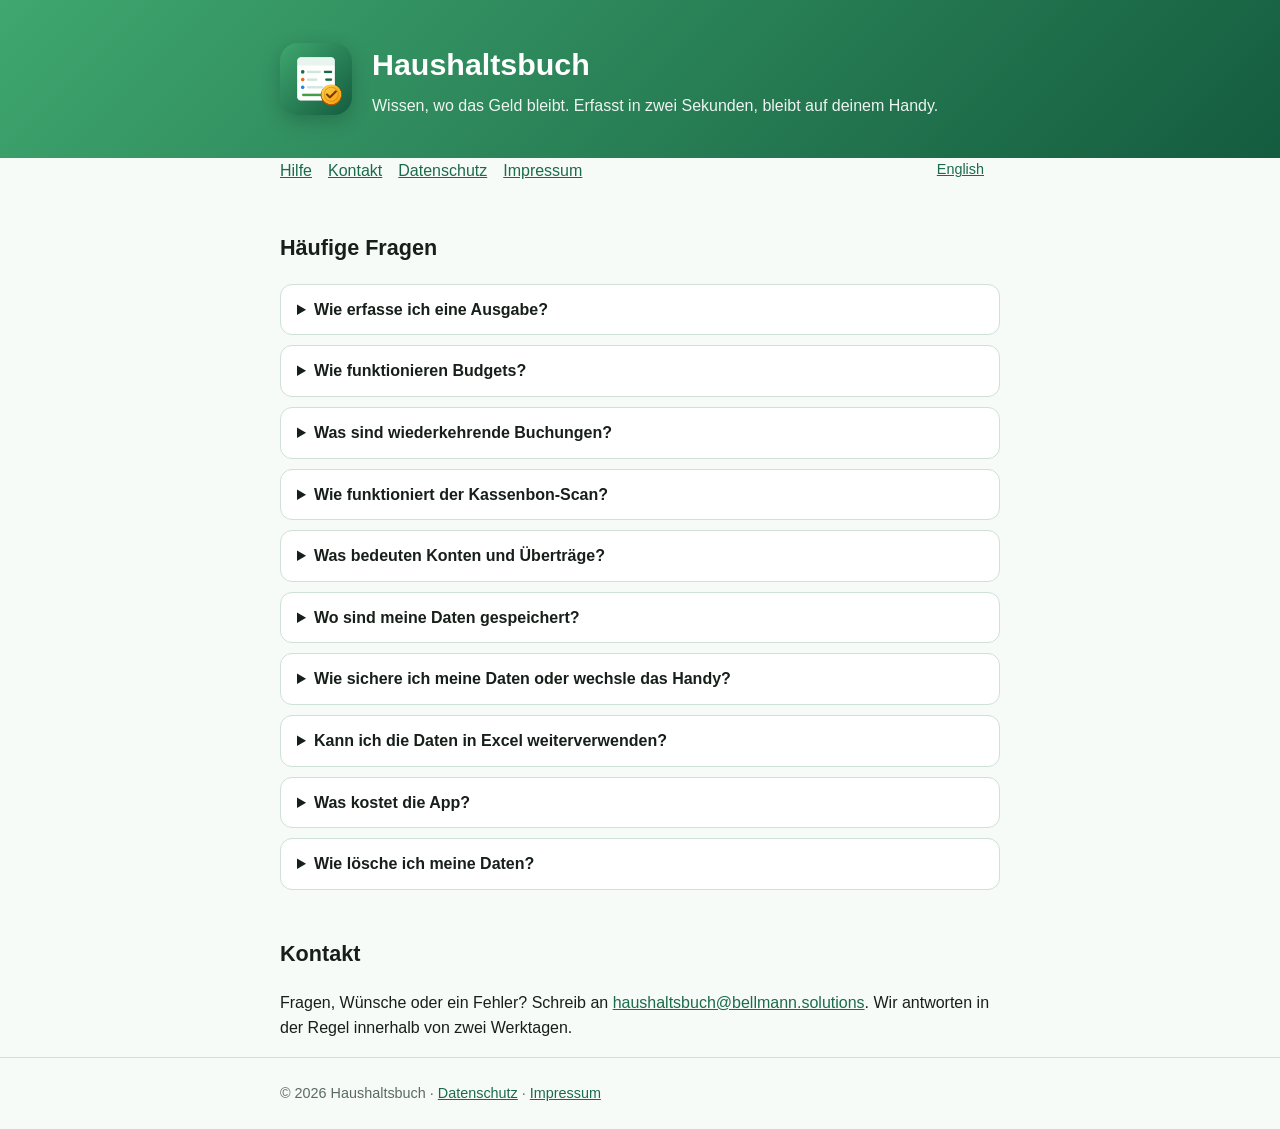
==== index.html @ 77cda39b "Seiten aktualisiert 2026-09-21" ====
<!doctype html>
<html lang="de">
<head>
<meta charset="utf-8">
<meta name="viewport" content="width=device-width, initial-scale=1">
<title>Haushaltsbuch – Hilfe und Support</title>
<link rel="stylesheet" href="style.css">
<link rel="icon" href="icon.png">
</head>
<body>
<header><div class="wrap"><img src="icon.png" alt=""><div><h1>Haushaltsbuch</h1><p>Wissen, wo das Geld bleibt. Erfasst in zwei Sekunden, bleibt auf deinem Handy.</p></div></div></header>
<main class="wrap">
<nav><a href="#hilfe">Hilfe</a><a href="#kontakt">Kontakt</a><a href="datenschutz.html">Datenschutz</a><a href="impressum.html">Impressum</a><span class="lang"><a href="support.html">English</a></span></nav>

<h2 id="hilfe">Häufige Fragen</h2>
<details><summary>Wie erfasse ich eine Ausgabe?</summary><p>Tippe unten auf Plus, gib den Betrag über den Zahlenblock ein und tippe auf die Kategorie. Die Buchung ist gespeichert, das Datum ist heute, das Konto das zuletzt genutzte. Notiz, Empfänger oder Belegfoto kannst du vor dem Kategorie-Tipp ergänzen oder später nachtragen. Wer lieber erst die Kategorie wählt, tippt danach den Betrag und auf „Speichern“.</p></details>
<details><summary>Wie funktionieren Budgets?</summary><p>Im Reiter Budgets legst du je Kategorie einen Betrag pro Monat fest, zusätzlich ein Gesamtbudget. Der Balken wird gelb ab 80 % und rot ab 100 %. Budgets gelten für jeden Monat, bis du sie änderst. Kostenlos sind zwei Budgets, mit Premium beliebig viele.</p></details>
<details><summary>Was sind wiederkehrende Buchungen?</summary><p>Miete, Abos oder Gehalt legst du einmal als Regel an: Betrag, Kategorie, Konto, Wiederholung (wöchentlich, monatlich, jährlich, auch alle zwei oder drei), Anfang und Ende. Am Fälligkeitstag entsteht daraus eine Buchung. Bis dahin siehst du sie in der Liste als geplant, damit nichts als erledigt gilt, was noch aussteht. Wiederkehrende Buchungen sind Teil von Premium.</p></details>
<details><summary>Wie funktioniert der Kassenbon-Scan?</summary><p>Tippe beim Erfassen auf das Scan-Symbol und fotografiere den Bon. Die Texterkennung läuft auf deinem Gerät und schlägt Summe, Datum und Händler vor, bei bekannten Ketten auch die Kategorie. Du prüfst, änderst bei Bedarf und speicherst. Das Foto bleibt an der Buchung. Dein Kassenbon verlässt dein Handy nicht.</p></details>
<details><summary>Was bedeuten Konten und Überträge?</summary><p>Konten sind Bargeld, Girokonto, Kreditkarte, Sparkonto oder was du brauchst. Jede Buchung gehört zu einem Konto, der Kontostand ergibt sich aus Anfangssaldo und Buchungen. Ein Übertrag verschiebt Geld zwischen zwei Konten, zum Beispiel Geld abheben. Kostenlos ist ein Konto, mit Premium beliebig viele.</p></details>
<details><summary>Wo sind meine Daten gespeichert?</summary><p>Ausschließlich auf deinem Gerät. Es gibt kein Konto, keine Bankverbindung und keinen Server. Auch die Texterkennung für Kassenbons läuft auf dem Gerät. Details in der <a href="datenschutz.html">Datenschutzerklärung</a>.</p></details>
<details><summary>Wie sichere ich meine Daten oder wechsle das Handy?</summary><p>Unter Mehr › „Sicherung erstellen“ speicherst du alles in einer Datei, auf Wunsch mit Passwort verschlüsselt, zum Beispiel in iCloud Drive oder per AirDrop auf den Computer. Auf dem neuen Gerät wählst du „Sicherung wiederherstellen“.</p></details>
<details><summary>Kann ich die Daten in Excel weiterverwenden?</summary><p>Ja. Unter Mehr exportierst du alle Buchungen als Excel-Datei mit drei Tabellenblättern (Buchungen, Konten, Monate) oder als CSV.</p></details>
<details><summary>Was kostet die App?</summary><p>Buchungen, Kategorien, ein Konto, zwei Budgets, Monatsübersicht, Sicherung und Export sind kostenlos, ohne Werbung und ohne Limit bei den Buchungen. Premium bringt unbegrenzt Konten und Budgets, wiederkehrende Buchungen, Kassenbon-Scan, Jahresübersicht mit Rückblick und Face ID. Du zahlst jährlich (mit sieben Tagen Probe) oder einmal. Abos verwaltest und kündigst du in den Einstellungen deines App-Store-Kontos.</p></details>
<details><summary>Wie lösche ich meine Daten?</summary><p>Unter Mehr › „Alle Daten löschen“ oder indem du die App löschst. Da nichts auf Servern liegt, ist damit alles weg.</p></details>

<h2 id="kontakt">Kontakt</h2>
<p>Fragen, Wünsche oder ein Fehler? Schreib an <a href="mailto:haushaltsbuch@bellmann.solutions">haushaltsbuch@bellmann.solutions</a>. Wir antworten in der Regel innerhalb von zwei Werktagen.</p>
</main>
<footer><div class="wrap">© 2026 Haushaltsbuch · <a href="datenschutz.html">Datenschutz</a> · <a href="impressum.html">Impressum</a></div></footer>
</body>
</html>
---- style.css ----
:root { --accent: #1B6B4A; --accent-soft: #DDF0E6; --text: #171f1a; --muted: #5c6b62; --bg: #f7fbf8; }
* { box-sizing: border-box; }
body { margin: 0; font-family: -apple-system, BlinkMacSystemFont, "Segoe UI", Roboto, Helvetica, Arial, sans-serif; color: var(--text); background: var(--bg); line-height: 1.6; }
header { background: linear-gradient(135deg, #3FA76F, #145C3F); color: #fff; padding: 40px 20px; }
header .wrap { display: flex; align-items: center; gap: 20px; }
header img { width: 72px; height: 72px; border-radius: 18px; box-shadow: 0 6px 20px rgba(0,0,0,.2); }
header h1 { margin: 0; font-size: 1.9rem; }
header p { margin: 4px 0 0; opacity: .92; }
.wrap { max-width: 760px; margin: 0 auto; padding: 0 20px; }
main { padding: 32px 0 64px; }
h2 { margin-top: 2.2em; font-size: 1.35rem; }
h3 { margin-top: 1.6em; font-size: 1.05rem; }
details { border: 1px solid #cfe0d6; border-radius: 12px; padding: 12px 16px; margin: 10px 0; background: #fff; }
summary { cursor: pointer; font-weight: 600; }
details p { margin: 10px 0 0; color: var(--muted); }
a { color: var(--accent); }
.note { background: var(--accent-soft); border-radius: 12px; padding: 14px 16px; }
nav a { margin-right: 16px; }
footer { color: var(--muted); font-size: .9rem; padding: 24px 0; border-top: 1px solid #cfe0d6; }
.lang { float: right; font-size: .9rem; }
table { border-collapse: collapse; width: 100%; }
td, th { text-align: left; padding: 8px 6px; border-bottom: 1px solid #cfe0d6; vertical-align: top; }
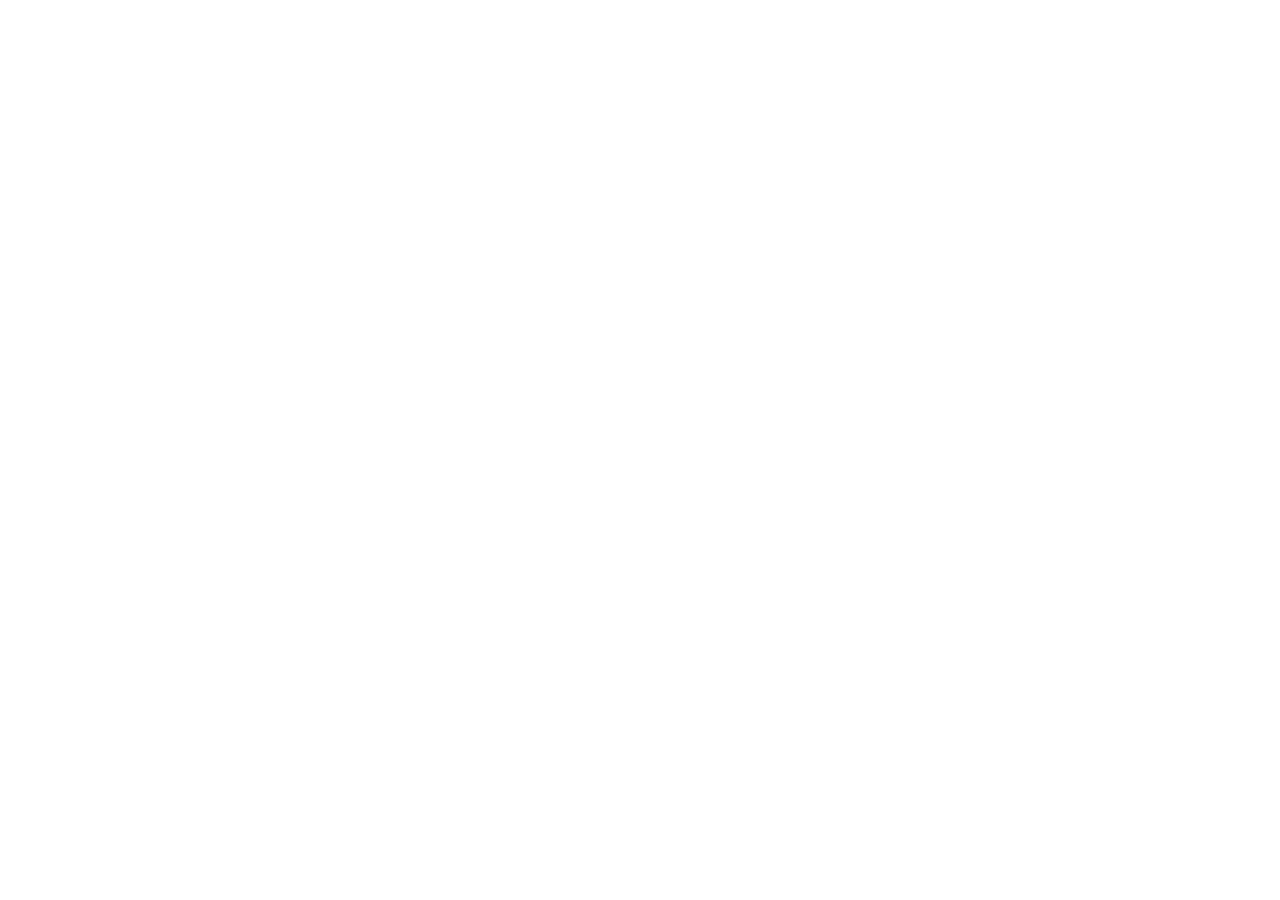
==== commit efc6f681: "Umgezogen nach bellwerk.com/haushaltsbuch, alte Adressen leiten weiter" ====
--- a/index.html
+++ b/index.html
@@ -2,31 +2,13 @@
 <html lang="de">
 <head>
 <meta charset="utf-8">
-<meta name="viewport" content="width=device-width, initial-scale=1">
-<title>Haushaltsbuch – Hilfe und Support</title>
-<link rel="stylesheet" href="style.css">
-<link rel="icon" href="icon.png">
+<title>Umgezogen nach bellwerk.com</title>
+<meta http-equiv="refresh" content="0; url=https://bellwerk.com/haushaltsbuch/">
+<link rel="canonical" href="https://bellwerk.com/haushaltsbuch/">
+<meta name="robots" content="noindex">
+<script>location.replace("https://bellwerk.com/haushaltsbuch/");</script>
 </head>
 <body>
-<header><div class="wrap"><img src="icon.png" alt=""><div><h1>Haushaltsbuch</h1><p>Wissen, wo das Geld bleibt. Erfasst in zwei Sekunden, bleibt auf deinem Handy.</p></div></div></header>
-<main class="wrap">
-<nav><a href="#hilfe">Hilfe</a><a href="#kontakt">Kontakt</a><a href="datenschutz.html">Datenschutz</a><a href="impressum.html">Impressum</a><span class="lang"><a href="support.html">English</a></span></nav>
-
-<h2 id="hilfe">Häufige Fragen</h2>
-<details><summary>Wie erfasse ich eine Ausgabe?</summary><p>Tippe unten auf Plus, gib den Betrag über den Zahlenblock ein und tippe auf die Kategorie. Die Buchung ist gespeichert, das Datum ist heute, das Konto das zuletzt genutzte. Notiz, Empfänger oder Belegfoto kannst du vor dem Kategorie-Tipp ergänzen oder später nachtragen. Wer lieber erst die Kategorie wählt, tippt danach den Betrag und auf „Speichern“.</p></details>
-<details><summary>Wie funktionieren Budgets?</summary><p>Im Reiter Budgets legst du je Kategorie einen Betrag pro Monat fest, zusätzlich ein Gesamtbudget. Der Balken wird gelb ab 80 % und rot ab 100 %. Budgets gelten für jeden Monat, bis du sie änderst. Kostenlos sind zwei Budgets, mit Premium beliebig viele.</p></details>
-<details><summary>Was sind wiederkehrende Buchungen?</summary><p>Miete, Abos oder Gehalt legst du einmal als Regel an: Betrag, Kategorie, Konto, Wiederholung (wöchentlich, monatlich, jährlich, auch alle zwei oder drei), Anfang und Ende. Am Fälligkeitstag entsteht daraus eine Buchung. Bis dahin siehst du sie in der Liste als geplant, damit nichts als erledigt gilt, was noch aussteht. Wiederkehrende Buchungen sind Teil von Premium.</p></details>
-<details><summary>Wie funktioniert der Kassenbon-Scan?</summary><p>Tippe beim Erfassen auf das Scan-Symbol und fotografiere den Bon. Die Texterkennung läuft auf deinem Gerät und schlägt Summe, Datum und Händler vor, bei bekannten Ketten auch die Kategorie. Du prüfst, änderst bei Bedarf und speicherst. Das Foto bleibt an der Buchung. Dein Kassenbon verlässt dein Handy nicht.</p></details>
-<details><summary>Was bedeuten Konten und Überträge?</summary><p>Konten sind Bargeld, Girokonto, Kreditkarte, Sparkonto oder was du brauchst. Jede Buchung gehört zu einem Konto, der Kontostand ergibt sich aus Anfangssaldo und Buchungen. Ein Übertrag verschiebt Geld zwischen zwei Konten, zum Beispiel Geld abheben. Kostenlos ist ein Konto, mit Premium beliebig viele.</p></details>
-<details><summary>Wo sind meine Daten gespeichert?</summary><p>Ausschließlich auf deinem Gerät. Es gibt kein Konto, keine Bankverbindung und keinen Server. Auch die Texterkennung für Kassenbons läuft auf dem Gerät. Details in der <a href="datenschutz.html">Datenschutzerklärung</a>.</p></details>
-<details><summary>Wie sichere ich meine Daten oder wechsle das Handy?</summary><p>Unter Mehr › „Sicherung erstellen“ speicherst du alles in einer Datei, auf Wunsch mit Passwort verschlüsselt, zum Beispiel in iCloud Drive oder per AirDrop auf den Computer. Auf dem neuen Gerät wählst du „Sicherung wiederherstellen“.</p></details>
-<details><summary>Kann ich die Daten in Excel weiterverwenden?</summary><p>Ja. Unter Mehr exportierst du alle Buchungen als Excel-Datei mit drei Tabellenblättern (Buchungen, Konten, Monate) oder als CSV.</p></details>
-<details><summary>Was kostet die App?</summary><p>Buchungen, Kategorien, ein Konto, zwei Budgets, Monatsübersicht, Sicherung und Export sind kostenlos, ohne Werbung und ohne Limit bei den Buchungen. Premium bringt unbegrenzt Konten und Budgets, wiederkehrende Buchungen, Kassenbon-Scan, Jahresübersicht mit Rückblick und Face ID. Du zahlst jährlich (mit sieben Tagen Probe) oder einmal. Abos verwaltest und kündigst du in den Einstellungen deines App-Store-Kontos.</p></details>
-<details><summary>Wie lösche ich meine Daten?</summary><p>Unter Mehr › „Alle Daten löschen“ oder indem du die App löschst. Da nichts auf Servern liegt, ist damit alles weg.</p></details>
-
-<h2 id="kontakt">Kontakt</h2>
-<p>Fragen, Wünsche oder ein Fehler? Schreib an <a href="mailto:haushaltsbuch@bellmann.solutions">haushaltsbuch@bellmann.solutions</a>. Wir antworten in der Regel innerhalb von zwei Werktagen.</p>
-</main>
-<footer><div class="wrap">© 2026 Haushaltsbuch · <a href="datenschutz.html">Datenschutz</a> · <a href="impressum.html">Impressum</a></div></footer>
+<p>Diese Seite ist umgezogen: <a href="https://bellwerk.com/haushaltsbuch/">https://bellwerk.com/haushaltsbuch/</a></p>
 </body>
 </html>
